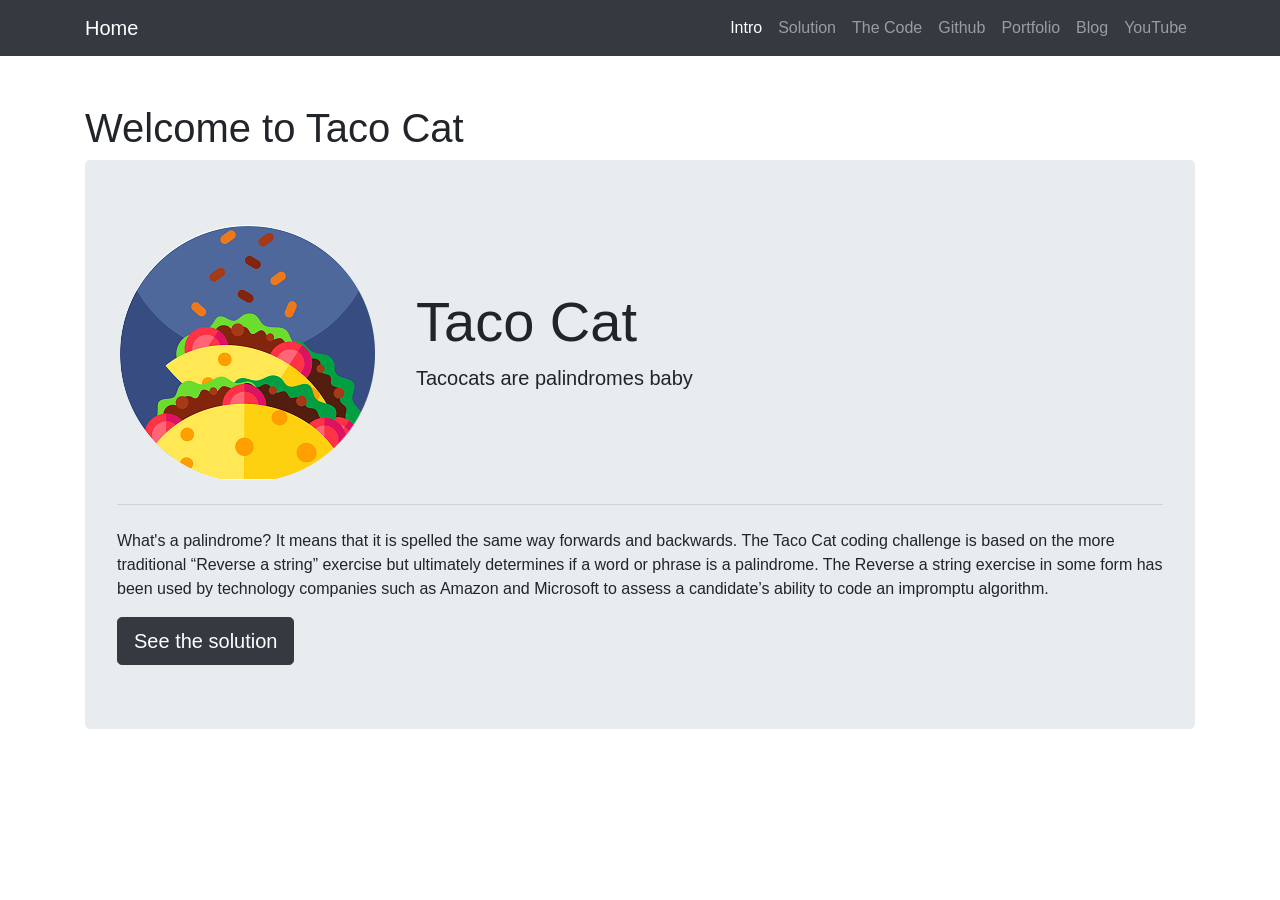
==== Index.html @ f0dbd227 "Taco Cat Clone Created" ====
﻿<!DOCTYPE html>
<html lang="en">

<head>

    <meta charset="utf-8">
    <meta name="viewport" content="width=device-width, initial-scale=1, shrink-to-fit=no">
    <meta name="description" content="">
    <meta name="author" content="">

    <title>TacocaT</title>

    <!-- Favicon -->
    <link rel="icon" type="image/png" sizes="32x32" href="/Krona_One/favicon-32x32.png">

    <!-- Bootstrap core CSS -->
    <link rel="stylesheet" href="https://stackpath.bootstrapcdn.com/bootstrap/4.5.0/css/bootstrap.min.css" integrity="sha384-9aIt2nRpC12Uk9gS9baDl411NQApFmC26EwAOH8WgZl5MYYxFfc+NcPb1dKGj7Sk" crossorigin="anonymous">

    <!-- Custom CSS -->
    <link href="Content/IndexCustomCSS.css" rel="stylesheet" />

</head>

<body>

    <!-- Navigation -->
    <nav class="navbar navbar-expand-lg navbar-dark bg-dark static-top">
        <div class="container">
            <a class="navbar-brand" href="/Index.html">Home</a>
            <button class="navbar-toggler" type="button" data-toggle="collapse" data-target="#navbarResponsive" aria-controls="navbarResponsive" aria-expanded="false" aria-label="Toggle navigation">
                <span class="navbar-toggler-icon"></span>
            </button>
            <div class="collapse navbar-collapse" id="navbarResponsive">
                <ul class="navbar-nav ml-auto">
                    <li class="nav-item active">
                        <a class="nav-link" href="/Index.html">Intro</a>
                    </li>
                    <li class="nav-item">
                        <a class="nav-link" href="/Solve.html">Solution</a>
                    </li>
                    <li class="nav-item">
                        <a class="nav-link" href="/Code.html">The Code</a>
                    </li>
                    <li class="nav-item">
                        <a class="nav-link" href="https://github.com/mackenzieweaver/TacoCat" target="_blank">Github</a>
                    </li>
                    <li class="nav-item">
                        <a class="nav-link" href="https://mackenzie-weaver.netlify.app/" target="_blank">Portfolio</a>
                    </li>
                    <li class="nav-item">
                        <a class="nav-link" href="https://docs.google.com/document/d/1L77M_9toATUd6kmaRl42XJozB3CUa3GKoGhOojrdNbU/edit?usp=sharing" target="_blank">Blog</a>
                    </li>
                    <li class="nav-item">
                        <a class="nav-link" href="https://youtu.be/cBKYjYE_bBk" target="_blank">YouTube</a>
                    </li>
                </ul>
            </div>
        </div>
    </nav>

    <!-- Page Content -->
    <div class="container">
        <div class="row">
            <div class="col-lg-12 align-self-center">
                <h1 class="mt-5">Welcome to Taco Cat</h1>
                <div class="jumbotron">
                    <div class="row">
                        <div class="col-3">
                            <img src="Assets/tacos.png" />
                        </div>
                        <div id="taco-text" class="col">
                            <h1 class="display-4">Taco Cat</h1>
                            <p class="lead">Tacocats are palindromes baby</p>
                        </div>
                    </div>                    
                    <hr class="my-4">
                    <p class="card-text">
                        What's a palindrome? It means that it is spelled the same way forwards and backwards. The Taco Cat coding challenge is based on the more traditional “Reverse a string” exercise but ultimately determines if a word or phrase is a palindrome. The Reverse a string exercise in some form has been used by technology companies such as Amazon and Microsoft to assess a candidate’s ability to code an impromptu algorithm.
                    </p>
                    <a class="btn btn-dark btn-lg" href="/Solve.html" role="button">See the solution</a>
                </div>
            </div>
        </div>
    </div>

    <!-- Bootstrap core JavaScript -->
    <script src="//code.jquery.com/jquery-3.5.1.slim.min.js" integrity="sha384-DfXdz2htPH0lsSSs5nCTpuj/zy4C+OGpamoFVy38MVBnE+IbbVYUew+OrCXaRkfj" crossorigin="anonymous"></script>
    <script src="//cdn.jsdelivr.net/npm/popper.js@1.16.0/dist/umd/popper.min.js" integrity="sha384-Q6E9RHvbIyZFJoft+2mJbHaEWldlvI9IOYy5n3zV9zzTtmI3UksdQRVvoxMfooAo" crossorigin="anonymous"></script>
    <script src="//stackpath.bootstrapcdn.com/bootstrap/4.5.0/js/bootstrap.min.js" integrity="sha384-OgVRvuATP1z7JjHLkuOU7Xw704+h835Lr+6QL9UvYjZE3Ipu6Tp75j7Bh/kR0JKI" crossorigin="anonymous"></script>

</body>

</html>
---- Content/IndexCustomCSS.css ----
﻿#cards {
    margin: 120px auto;
}

#index-factorial-text {
    padding-bottom: 48px;
}

#taco-text {
    margin-top: 64px;
    margin-left: 30px;
}
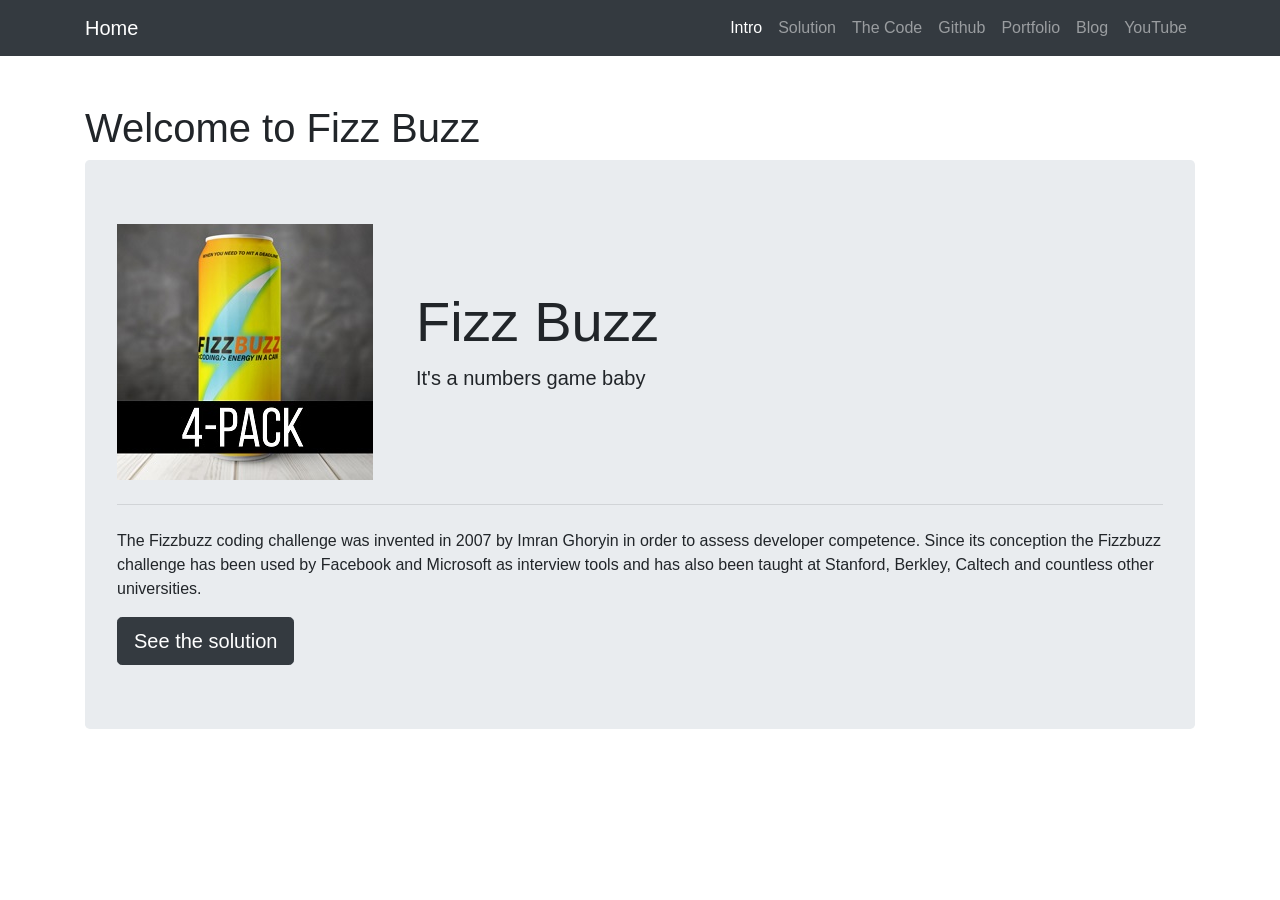
==== commit 91c7e319: "Home Page Complete" ====
--- a/Index.html
+++ b/Index.html
@@ -8,7 +8,7 @@
     <meta name="description" content="">
     <meta name="author" content="">
 
-    <title>TacocaT</title>
+    <title>Fizz Buzz</title>
 
     <!-- Favicon -->
     <link rel="icon" type="image/png" sizes="32x32" href="/Krona_One/favicon-32x32.png">
@@ -42,16 +42,16 @@
                         <a class="nav-link" href="/Code.html">The Code</a>
                     </li>
                     <li class="nav-item">
-                        <a class="nav-link" href="https://github.com/mackenzieweaver/TacoCat" target="_blank">Github</a>
+                        <a class="nav-link" href="https://github.com/mackenzieweaver/FizzBuzz" target="_blank">Github</a>
                     </li>
                     <li class="nav-item">
                         <a class="nav-link" href="https://mackenzie-weaver.netlify.app/" target="_blank">Portfolio</a>
                     </li>
                     <li class="nav-item">
-                        <a class="nav-link" href="https://docs.google.com/document/d/1L77M_9toATUd6kmaRl42XJozB3CUa3GKoGhOojrdNbU/edit?usp=sharing" target="_blank">Blog</a>
+                        <a class="nav-link" href="#" target="_blank">Blog</a>
                     </li>
                     <li class="nav-item">
-                        <a class="nav-link" href="https://youtu.be/cBKYjYE_bBk" target="_blank">YouTube</a>
+                        <a class="nav-link" href="#" target="_blank">YouTube</a>
                     </li>
                 </ul>
             </div>
@@ -62,20 +62,22 @@
     <div class="container">
         <div class="row">
             <div class="col-lg-12 align-self-center">
-                <h1 class="mt-5">Welcome to Taco Cat</h1>
+                <h1 class="mt-5">Welcome to Fizz Buzz</h1>
                 <div class="jumbotron">
                     <div class="row">
                         <div class="col-3">
-                            <img src="Assets/tacos.png" />
+                            <img src="Assets/FizzBuzz_4pack.jpg" />
                         </div>
                         <div id="taco-text" class="col">
-                            <h1 class="display-4">Taco Cat</h1>
-                            <p class="lead">Tacocats are palindromes baby</p>
+                            <h1 class="display-4">Fizz Buzz</h1>
+                            <p class="lead">It's a numbers game baby</p>
                         </div>
                     </div>                    
                     <hr class="my-4">
                     <p class="card-text">
-                        What's a palindrome? It means that it is spelled the same way forwards and backwards. The Taco Cat coding challenge is based on the more traditional “Reverse a string” exercise but ultimately determines if a word or phrase is a palindrome. The Reverse a string exercise in some form has been used by technology companies such as Amazon and Microsoft to assess a candidate’s ability to code an impromptu algorithm.
+                        The Fizzbuzz coding challenge was invented in 2007 by Imran Ghoryin in order to assess
+                        developer competence. Since its conception the Fizzbuzz challenge has been used by Facebook and Microsoft as
+                        interview tools and has also been taught at Stanford, Berkley, Caltech and countless other universities.
                     </p>
                     <a class="btn btn-dark btn-lg" href="/Solve.html" role="button">See the solution</a>
                 </div>
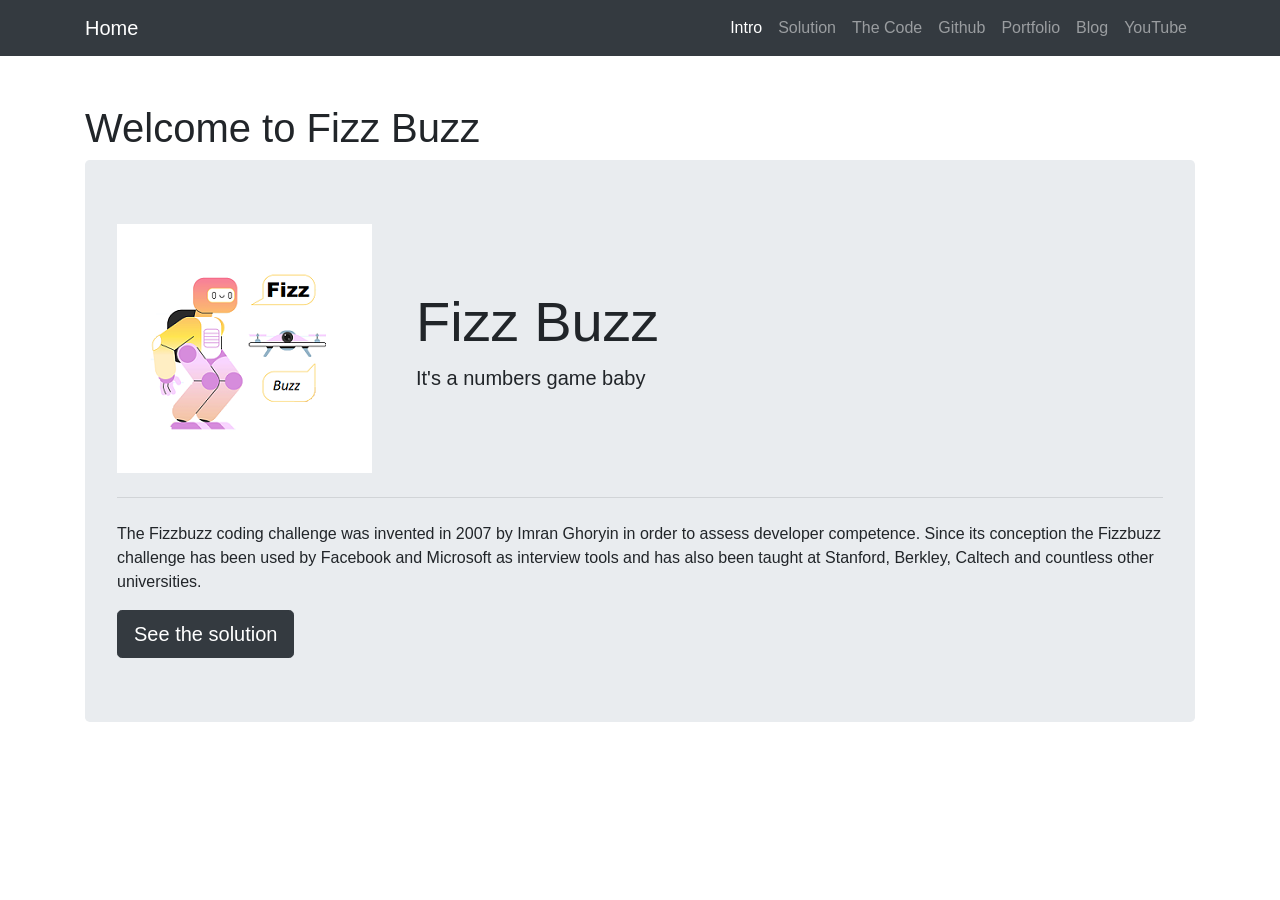
==== commit 21774d18: "Index page img updated for consistency" ====
--- a/Index.html
+++ b/Index.html
@@ -48,10 +48,10 @@
                         <a class="nav-link" href="https://mackenzie-weaver.netlify.app/" target="_blank">Portfolio</a>
                     </li>
                     <li class="nav-item">
-                        <a class="nav-link" href="#" target="_blank">Blog</a>
+                        <a class="nav-link" href="https://docs.google.com/document/d/1_Ym9OnmbtYzMCoYHWwAjgjmn0Is5yVdrvXDD_YSSgFU/edit?usp=sharing" target="_blank">Blog</a>
                     </li>
                     <li class="nav-item">
-                        <a class="nav-link" href="#" target="_blank">YouTube</a>
+                        <a class="nav-link" href="https://youtu.be/hZ2v2cKw_9w" target="_blank">YouTube</a>
                     </li>
                 </ul>
             </div>
@@ -66,7 +66,8 @@
                 <div class="jumbotron">
                     <div class="row">
                         <div class="col-3">
-                            <img src="Assets/FizzBuzz_4pack.jpg" />
+                            <!--<img src="Assets/FizzBuzz_4pack.jpg" />-->
+                            <img src="Assets/challenge-1.png" />
                         </div>
                         <div id="taco-text" class="col">
                             <h1 class="display-4">Fizz Buzz</h1>
